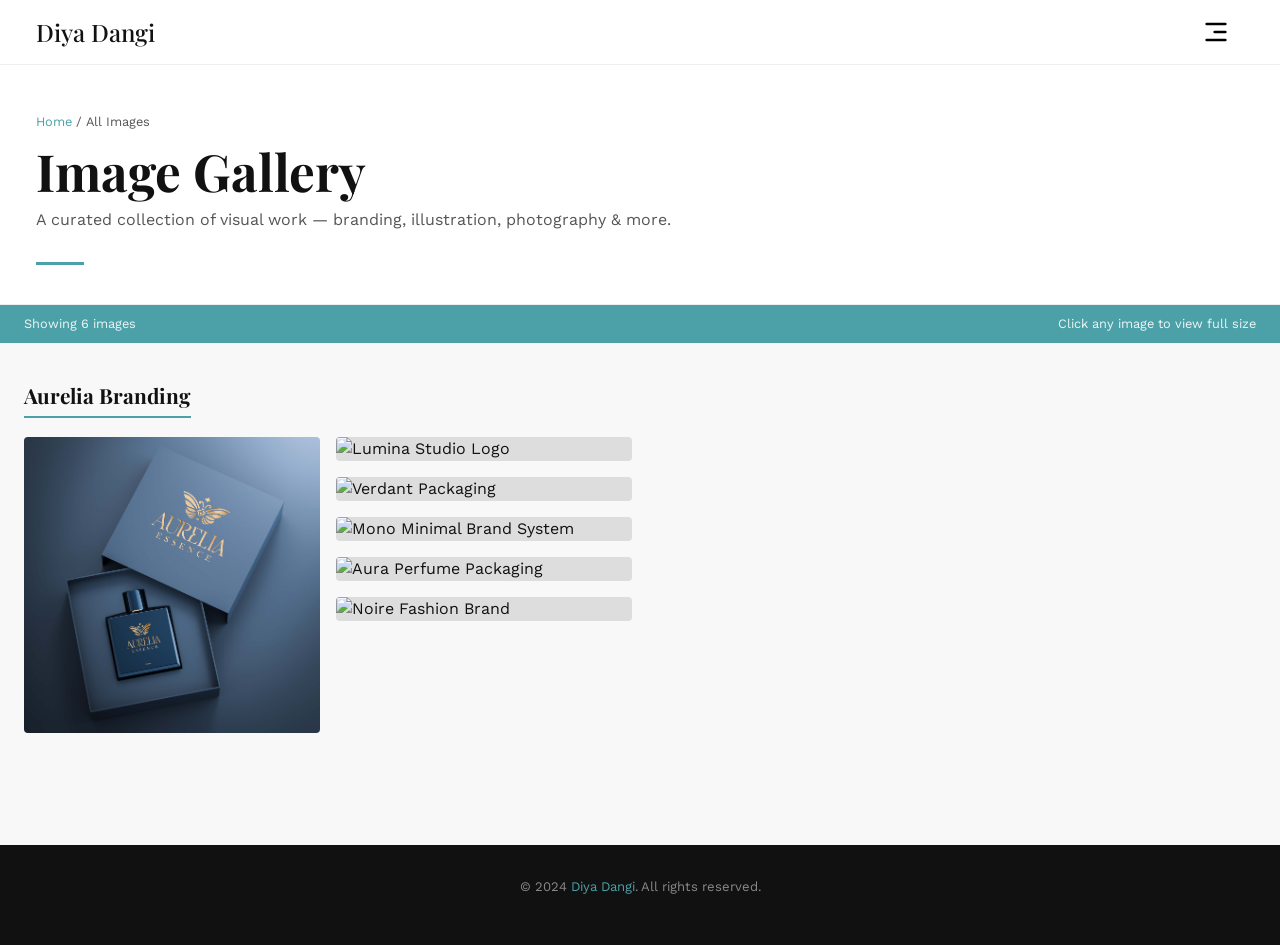
==== aurelia.html @ 8345fed4 "First commit" ====
<!doctype html>
<html lang="en">
<head>
  <title>All Images – Diya Dangi</title>
  <meta charset="utf-8" />
  <meta name="viewport" content="width=device-width, initial-scale=1, shrink-to-fit=no" />

  <!-- Fonts -->
  <link rel="preconnect" href="https://fonts.googleapis.com">
  <link rel="preconnect" href="https://fonts.gstatic.com" crossorigin>
  <link href="https://fonts.googleapis.com/css2?family=Work+Sans:ital,wght@0,100..900;1,100..900&family=Playfair+Display:ital,wght@0,400;0,700;1,400&display=swap" rel="stylesheet">

  <!-- Bootstrap CSS -->
  <link href="https://cdn.jsdelivr.net/npm/bootstrap@5.3.2/dist/css/bootstrap.min.css" rel="stylesheet"
    integrity="sha384-T3c6CoIi6uLrA9TneNEoa7RxnatzjcDSCmG1MXxSR1GAsXEV/Dwwykc2MPK8M2HN" crossorigin="anonymous" />

  <style>
    :root {
      --primary: #4ba1a7;
      --primary-dark: #38848a;
      --primary-light: #e8f5f6;
      --dark: #111111;
      --mid: #555;
      --light: #f8f8f8;
      --white: #ffffff;
      --font-body: 'Work Sans', sans-serif;
      --font-display: 'Playfair Display', serif;
      --radius: 4px;
      --transition: 0.35s cubic-bezier(0.4, 0, 0.2, 1);
    }

    *, *::before, *::after { box-sizing: border-box; margin: 0; padding: 0; }

    body {
      font-family: var(--font-body);
      background: var(--light);
      color: var(--dark);
    }

    /* ── NAVBAR ──────────────────────────────────────────── */
    .navbar {
      background: var(--white) !important;
      border-bottom: 1px solid #eee;
      padding: 0.75rem 1.5rem;
    }
    .navbar-brand h2 {
      font-family: var(--font-display);
      font-size: 1.5rem;
      color: var(--dark);
      margin: 0;
    }
    .offcanvas { background: #111 !important; }
    .nav-link { letter-spacing: 0.08em; font-size: 0.85rem; font-weight: 500; }

    /* ── PAGE HEADER ─────────────────────────────────────── */
    .page-header {
      background: var(--white);
      padding: 3.5rem 1.5rem 2rem;
      border-bottom: 1px solid #eee;
    }
    .page-header .breadcrumb {
      font-size: 0.8rem;
      color: var(--mid);
      margin-bottom: 0.75rem;
    }
    .page-header .breadcrumb a { color: var(--primary); text-decoration: none; }
    .page-header h1 {
      font-family: var(--font-display);
      font-size: clamp(2rem, 5vw, 3.2rem);
      font-weight: 700;
      line-height: 1.1;
    }
    .page-header p {
      color: var(--mid);
      font-size: 1rem;
      margin-top: 0.5rem;
    }
    .accent-line {
      display: inline-block;
      width: 48px;
      height: 3px;
      background: var(--primary);
      margin-top: 0.75rem;
    }

    /* ── FILTER BAR ──────────────────────────────────────── */
    .filter-bar {
      background: var(--white);
      padding: 1rem 1.5rem;
      border-bottom: 1px solid #eee;
      position: sticky;
      top: 56px;
      z-index: 5;
      display: flex;
      align-items: center;
      gap: 0.5rem;
      flex-wrap: wrap;
    }
    .filter-bar .label {
      font-size: 0.75rem;
      text-transform: uppercase;
      letter-spacing: 0.1em;
      color: var(--mid);
      margin-right: 0.5rem;
    }
    .filter-btn {
      background: transparent;
      border: 1px solid #ddd;
      border-radius: 2px;
      padding: 0.35rem 0.9rem;
      font-family: var(--font-body);
      font-size: 0.78rem;
      font-weight: 500;
      letter-spacing: 0.06em;
      color: var(--mid);
      cursor: pointer;
      transition: var(--transition);
    }
    .filter-btn:hover, .filter-btn.active {
      background: var(--primary);
      border-color: var(--primary);
      color: var(--white);
    }

    /* ── STATS ROW ───────────────────────────────────────── */
    .stats-row {
      background: var(--primary);
      color: var(--white);
      padding: 0.6rem 1.5rem;
      font-size: 0.8rem;
      display: flex;
      justify-content: space-between;
      align-items: center;
    }
    .stats-row span { opacity: 0.9; }

    /* ── GALLERY GRID ────────────────────────────────────── */
    .gallery-section {
      padding: 2.5rem 1.5rem 4rem;
      max-width: 1400px;
      margin: 0 auto;
    }

    /* Masonry-style grid */
    .gallery-grid {
      columns: 4 280px;
      column-gap: 1rem;
    }
    .gallery-item {
      break-inside: avoid;
      margin-bottom: 1rem;
      position: relative;
      overflow: hidden;
      border-radius: var(--radius);
      cursor: pointer;
      background: #ddd;
    }
    .gallery-item img {
      width: 100%;
      display: block;
      transition: transform var(--transition);
    }
    .gallery-item:hover img {
      transform: scale(1.04);
    }

    /* Overlay */
    .gallery-item .overlay {
      position: absolute;
      inset: 0;
      background: linear-gradient(to top, rgba(17,17,17,0.85) 0%, transparent 55%);
      opacity: 0;
      transition: opacity var(--transition);
      display: flex;
      flex-direction: column;
      justify-content: flex-end;
      padding: 1.2rem;
    }
    .gallery-item:hover .overlay { opacity: 1; }
    .overlay .img-title {
      font-family: var(--font-display);
      font-size: 1rem;
      color: var(--white);
      margin-bottom: 0.2rem;
    }
    .overlay .img-cat {
      font-size: 0.72rem;
      text-transform: uppercase;
      letter-spacing: 0.1em;
      color: var(--primary);
    }
    .overlay .overlay-icons {
      position: absolute;
      top: 1rem;
      right: 1rem;
      display: flex;
      gap: 0.5rem;
    }
    .overlay-icon-btn {
      width: 32px;
      height: 32px;
      background: rgba(255,255,255,0.15);
      backdrop-filter: blur(4px);
      border: 1px solid rgba(255,255,255,0.25);
      border-radius: 50%;
      display: flex;
      align-items: center;
      justify-content: center;
      color: white;
      font-size: 0.8rem;
      cursor: pointer;
      transition: background var(--transition);
    }
    .overlay-icon-btn:hover { background: var(--primary); }

    /* Category section headings */
    .cat-heading {
      font-family: var(--font-display);
      font-size: 1.3rem;
      font-weight: 700;
      margin-bottom: 1.2rem;
      padding-bottom: 0.5rem;
      border-bottom: 2px solid var(--primary);
      display: inline-block;
    }
    .cat-section { margin-bottom: 3rem; }

    /* Placeholder images using CSS gradients */
    .img-placeholder {
      width: 100%;
      display: block;
    }

    /* ── LIGHTBOX MODAL ──────────────────────────────────── */
    .lightbox-overlay {
      display: none;
      position: fixed;
      inset: 0;
      background: rgba(0,0,0,0.92);
      z-index: 9999;
      align-items: center;
      justify-content: center;
      padding: 2rem;
    }
    .lightbox-overlay.open { display: flex; }
    .lightbox-content {
      position: relative;
      max-width: 900px;
      width: 100%;
      animation: fadeScale 0.3s ease;
    }
    @keyframes fadeScale {
      from { opacity: 0; transform: scale(0.92); }
      to { opacity: 1; transform: scale(1); }
    }
    .lightbox-content img {
      width: 100%;
      border-radius: var(--radius);
      display: block;
    }
    .lightbox-info {
      background: var(--white);
      padding: 1rem 1.5rem;
      border-radius: 0 0 var(--radius) var(--radius);
    }
    .lightbox-info h3 {
      font-family: var(--font-display);
      font-size: 1.2rem;
      margin-bottom: 0.2rem;
    }
    .lightbox-info p { font-size: 0.85rem; color: var(--mid); }
    .lightbox-close {
      position: fixed;
      top: 1.5rem; right: 1.5rem;
      background: var(--primary);
      border: none;
      color: white;
      width: 40px; height: 40px;
      border-radius: 50%;
      font-size: 1.2rem;
      cursor: pointer;
      display: flex;
      align-items: center;
      justify-content: center;
    }
    .lightbox-nav {
      position: absolute;
      top: 50%;
      transform: translateY(-50%);
      background: rgba(255,255,255,0.1);
      border: 1px solid rgba(255,255,255,0.2);
      color: white;
      width: 44px; height: 44px;
      border-radius: 50%;
      cursor: pointer;
      display: flex; align-items: center; justify-content: center;
      font-size: 1.2rem;
      transition: background var(--transition);
    }
    .lightbox-nav:hover { background: var(--primary); }
    .lightbox-prev { left: -60px; }
    .lightbox-next { right: -60px; }

    /* ── FOOTER ──────────────────────────────────────────── */
    .page-footer {
      background: var(--dark);
      color: rgba(255,255,255,0.5);
      text-align: center;
      padding: 2rem;
      font-size: 0.82rem;
    }
    .page-footer a { color: var(--primary); text-decoration: none; }

    /* ── ANIMATIONS ──────────────────────────────────────── */
    .gallery-item {
      opacity: 0;
      transform: translateY(20px);
      animation: itemIn 0.5s ease forwards;
    }
    @keyframes itemIn {
      to { opacity: 1; transform: translateY(0); }
    }
    /* Stagger delays handled by JS */

    @media (max-width: 576px) {
      .gallery-grid { columns: 2 140px; }
      .lightbox-prev { left: -10px; }
      .lightbox-next { right: -10px; }
    }
  </style>
</head>
<body>

<!-- ── SVG ICONS ───────────────────────────────────────────── -->
<svg style="display:none">
  <symbol id="menu" viewBox="0 0 24 24">
    <path fill="black" d="M4 6a1 1 0 0 1 1-1h14a1 1 0 1 1 0 2H5a1 1 0 0 1-1-1m0 12a1 1 0 0 1 1-1h14a1 1 0 1 1 0 2H5a1 1 0 0 1-1-1m7-7a1 1 0 1 0 0 2h8a1 1 0 1 0 0-2z"/>
  </symbol>
  <symbol id="icon-eye" viewBox="0 0 24 24">
    <path fill="currentColor" d="M12 4.5C7 4.5 2.73 7.61 1 12c1.73 4.39 6 7.5 11 7.5s9.27-3.11 11-7.5c-1.73-4.39-6-7.5-11-7.5zm0 12.5a5 5 0 1 1 0-10 5 5 0 0 1 0 10zm0-8a3 3 0 1 0 0 6 3 3 0 0 0 0-6z"/>
  </symbol>
  <symbol id="icon-heart" viewBox="0 0 24 24">
    <path fill="currentColor" d="M12 21.35l-1.45-1.32C5.4 15.36 2 12.28 2 8.5 2 5.42 4.42 3 7.5 3c1.74 0 3.41.81 4.5 2.09C13.09 3.81 14.76 3 16.5 3 19.58 3 22 5.42 22 8.5c0 3.78-3.4 6.86-8.55 11.54L12 21.35z"/>
  </symbol>
  <symbol id="icon-download" viewBox="0 0 24 24">
    <path fill="currentColor" d="M19 9h-4V3H9v6H5l7 7 7-7zM5 18v2h14v-2H5z"/>
  </symbol>
  <symbol id="icon-close" viewBox="0 0 24 24">
    <path fill="currentColor" d="M19 6.41L17.59 5 12 10.59 6.41 5 5 6.41 10.59 12 5 17.59 6.41 19 12 13.41 17.59 19 19 17.59 13.41 12z"/>
  </symbol>
  <symbol id="icon-chevron-left" viewBox="0 0 24 24">
    <path fill="currentColor" d="M15.41 7.41L14 6l-6 6 6 6 1.41-1.41L10.83 12z"/>
  </symbol>
  <symbol id="icon-chevron-right" viewBox="0 0 24 24">
    <path fill="currentColor" d="M10 6L8.59 7.41 13.17 12l-4.58 4.59L10 18l6-6z"/>
  </symbol>
</svg>

<!-- ── NAVBAR ──────────────────────────────────────────────── -->
<header class="position-sticky top-0 start-0" style="z-index:10;">
  <nav class="navbar bg-white fixed-top">
    <div class="container-fluid">
      <div class="d-flex align-items-center">
        <a class="navbar-brand d-flex" href="index.html">
          <h2>Diya Dangi</h2>
        </a>
      </div>
      <button class="navbar-toggler border-0" type="button" data-bs-toggle="offcanvas"
        data-bs-target="#offcanvasNavbar" aria-controls="offcanvasNavbar">
        <svg class="text-primary" width="32" height="32" style="fill:currentColor">
          <use xlink:href="#menu"></use>
        </svg>
      </button>
      <div class="offcanvas offcanvas-end text-white bg-black" tabindex="-1" id="offcanvasNavbar">
        <div class="offcanvas-header">
          <button type="button" class="btn-close btn-close-white ms-3" data-bs-dismiss="offcanvas" aria-label="Close"></button>
        </div>
        <div class="offcanvas-body">
          <ul class="navbar-nav flex-grow-1 p-4">
            <li class="nav-item"><a class="nav-link text-uppercase text-white" href="index.html">Home</a></li>
            <li class="nav-item"><a class="nav-link text-uppercase text-white" href="index.html#AboutMe">About Me</a></li>
            <li class="nav-item"><a class="nav-link text-uppercase text-white" href="index.html#portfolio">Portfolio</a></li>
            <li class="nav-item"><a class="nav-link text-uppercase text-white" href="index.html#Services">Services</a></li>
            <li class="nav-item"><a class="nav-link text-uppercase text-white" href="index.html#contact">Contact</a></li>
          </ul>
        </div>
      </div>
    </div>
  </nav>
</header>

<!-- ── PAGE HEADER ─────────────────────────────────────────── -->
<div class="page-header" style="margin-top:56px;">
  <div class="container-fluid" style="max-width:1400px;">
    <div class="breadcrumb">
      <a href="index.html">Home</a> &nbsp;/&nbsp; <span>All Images</span>
    </div>
    <h1>Image Gallery</h1>
    <p>A curated collection of visual work — branding, illustration, photography &amp; more.</p>
    <span class="accent-line"></span>
  </div>
</div>


<!-- ── STATS ───────────────────────────────────────────────── -->
<div class="stats-row">
  <span id="count-label">Showing 30 images</span>
  <span>Click any image to view full size</span>
</div>

<!-- ── GALLERY ─────────────────────────────────────────────── -->
<main class="gallery-section">

  <!-- BRANDING -->
  <div class="cat-section" data-category="Aurelia branding">
    <h2 class="cat-heading">Aurelia Branding</h2>
    <div class="gallery-grid" id="grid-Aurelia branding">

      <div class="gallery-item" data-title="Aurelia Brand Identity" data-cat="Branding"
        data-img="images/perfumemockup.jpg">
        <img src="images/perfumemockup.jpg" alt="Aurelia Brand Identity" loading="lazy">
        <div class="overlay">
          <div class="overlay-icons">
            <button class="overlay-icon-btn" title="View"><svg width="14" height="14"><use xlink:href="#icon-eye"/></svg></button>
            <button class="overlay-icon-btn" title="Like"><svg width="14" height="14"><use xlink:href="#icon-heart"/></svg></button>
          </div>
          <div class="img-title">Aurelia Brand Identity</div>
          <div class="img-cat">Branding</div>
        </div>
      </div>

      <div class="gallery-item" data-title="Lumina Studio Logo" data-cat="Branding"
        data-img="https://images.unsplash.com/photo-1636466496888-30d0b2b7e561?w=800&q=80">
        <img src="https://images.unsplash.com/photo-1636466496888-30d0b2b7e561?w=600&q=75" alt="Lumina Studio Logo" loading="lazy">
        <div class="overlay">
          <div class="overlay-icons">
            <button class="overlay-icon-btn" title="View"><svg width="14" height="14"><use xlink:href="#icon-eye"/></svg></button>
            <button class="overlay-icon-btn" title="Like"><svg width="14" height="14"><use xlink:href="#icon-heart"/></svg></button>
          </div>
          <div class="img-title">Lumina Studio Logo</div>
          <div class="img-cat">Branding</div>
        </div>
      </div>

      <div class="gallery-item" data-title="Verdant Packaging" data-cat="Branding"
        data-img="https://images.unsplash.com/photo-1505740420928-5e560c06d30e?w=800&q=80">
        <img src="https://images.unsplash.com/photo-1505740420928-5e560c06d30e?w=600&q=75" alt="Verdant Packaging" loading="lazy">
        <div class="overlay">
          <div class="overlay-icons">
            <button class="overlay-icon-btn" title="View"><svg width="14" height="14"><use xlink:href="#icon-eye"/></svg></button>
            <button class="overlay-icon-btn" title="Like"><svg width="14" height="14"><use xlink:href="#icon-heart"/></svg></button>
          </div>
          <div class="img-title">Verdant Packaging</div>
          <div class="img-cat">Branding</div>
        </div>
      </div>

      <div class="gallery-item" data-title="Mono Minimal Brand System" data-cat="Branding"
        data-img="https://images.unsplash.com/photo-1611532736597-de2d4265fba3?w=800&q=80">
        <img src="https://images.unsplash.com/photo-1611532736597-de2d4265fba3?w=600&q=75" alt="Mono Minimal Brand System" loading="lazy">
        <div class="overlay">
          <div class="overlay-icons">
            <button class="overlay-icon-btn" title="View"><svg width="14" height="14"><use xlink:href="#icon-eye"/></svg></button>
            <button class="overlay-icon-btn" title="Like"><svg width="14" height="14"><use xlink:href="#icon-heart"/></svg></button>
          </div>
          <div class="img-title">Mono Brand System</div>
          <div class="img-cat">Branding</div>
        </div>
      </div>

      <div class="gallery-item" data-title="Aura Perfume Packaging" data-cat="Branding"
        data-img="https://images.unsplash.com/photo-1541643600914-78b084683702?w=800&q=80">
        <img src="https://images.unsplash.com/photo-1541643600914-78b084683702?w=600&q=75" alt="Aura Perfume Packaging" loading="lazy">
        <div class="overlay">
          <div class="overlay-icons">
            <button class="overlay-icon-btn" title="View"><svg width="14" height="14"><use xlink:href="#icon-eye"/></svg></button>
            <button class="overlay-icon-btn" title="Like"><svg width="14" height="14"><use xlink:href="#icon-heart"/></svg></button>
          </div>
          <div class="img-title">Aura Perfume Packaging</div>
          <div class="img-cat">Branding</div>
        </div>
      </div>

      <div class="gallery-item" data-title="Noire Fashion Brand" data-cat="Branding"
        data-img="https://images.unsplash.com/photo-1558618666-fcd25c85cd64?w=800&q=80">
        <img src="https://images.unsplash.com/photo-1558618666-fcd25c85cd64?w=600&q=75" alt="Noire Fashion Brand" loading="lazy">
        <div class="overlay">
          <div class="overlay-icons">
            <button class="overlay-icon-btn" title="View"><svg width="14" height="14"><use xlink:href="#icon-eye"/></svg></button>
            <button class="overlay-icon-btn" title="Like"><svg width="14" height="14"><use xlink:href="#icon-heart"/></svg></button>
          </div>
          <div class="img-title">Noire Fashion Brand</div>
          <div class="img-cat">Branding</div>
        </div>
      </div>

    </div>
  </div>


 

</main>

<!-- ── LIGHTBOX ─────────────────────────────────────────────── -->
<div class="lightbox-overlay" id="lightbox" role="dialog" aria-modal="true">
  <button class="lightbox-close" id="lb-close" aria-label="Close lightbox">
    <svg width="18" height="18"><use xlink:href="#icon-close"/></svg>
  </button>
  <div class="lightbox-content">
    <button class="lightbox-nav lightbox-prev" id="lb-prev" aria-label="Previous">
      <svg width="18" height="18"><use xlink:href="#icon-chevron-left"/></svg>
    </button>
    <button class="lightbox-nav lightbox-next" id="lb-next" aria-label="Next">
      <svg width="18" height="18"><use xlink:href="#icon-chevron-right"/></svg>
    </button>
    <img id="lb-img" src="" alt="" style="border-radius:4px 4px 0 0;">
    <div class="lightbox-info">
      <h3 id="lb-title"></h3>
      <p id="lb-cat"></p>
    </div>
  </div>
</div>

<!-- ── FOOTER ───────────────────────────────────────────────── -->
<footer class="page-footer">
  <p>&copy; 2024 <a href="index.html">Diya Dangi</a>. All rights reserved.</p>
</footer>

<!-- Bootstrap JS -->
<script src="https://cdn.jsdelivr.net/npm/bootstrap@5.3.2/dist/js/bootstrap.bundle.min.js"
  integrity="sha384-C6RzsynM9kWDrMNeT87bh95OGNyZPhcTNXj1NW7RuBCsyN/o0jlpcV8Qyq46cDfL" crossorigin="anonymous"></script>

<script>
  // ── Stagger animation delays
  document.querySelectorAll('.gallery-item').forEach((el, i) => {
    el.style.animationDelay = `${(i % 8) * 0.07}s`;
  });

  // ── Filter functionality
  const filterBtns = document.querySelectorAll('.filter-btn');
  const catSections = document.querySelectorAll('.cat-section');
  const countLabel = document.getElementById('count-label');

  function updateCount() {
    const visible = document.querySelectorAll('.gallery-item:not([hidden])').length;
    countLabel.textContent = `Showing ${visible} image${visible !== 1 ? 's' : ''}`;
  }

  filterBtns.forEach(btn => {
    btn.addEventListener('click', () => {
      filterBtns.forEach(b => b.classList.remove('active'));
      btn.classList.add('active');
      const filter = btn.dataset.filter;
      catSections.forEach(sec => {
        if (filter === 'all' || sec.dataset.category === filter) {
          sec.removeAttribute('hidden');
        } else {
          sec.setAttribute('hidden', '');
        }
      });
      updateCount();
    });
  });

  // ── Lightbox
  const items = Array.from(document.querySelectorAll('.gallery-item'));
  let currentIndex = 0;
  const lb = document.getElementById('lightbox');
  const lbImg = document.getElementById('lb-img');
  const lbTitle = document.getElementById('lb-title');
  const lbCat = document.getElementById('lb-cat');

  function openLightbox(index) {
    currentIndex = index;
    const item = items[index];
    lbImg.src = item.dataset.img;
    lbImg.alt = item.dataset.title;
    lbTitle.textContent = item.dataset.title;
    lbCat.textContent = item.dataset.cat;
    lb.classList.add('open');
    document.body.style.overflow = 'hidden';
  }

  function closeLightbox() {
    lb.classList.remove('open');
    document.body.style.overflow = '';
  }

  items.forEach((item, i) => {
    item.addEventListener('click', () => openLightbox(i));
  });

  document.getElementById('lb-close').addEventListener('click', closeLightbox);
  lb.addEventListener('click', e => { if (e.target === lb) closeLightbox(); });

  document.getElementById('lb-prev').addEventListener('click', e => {
    e.stopPropagation();
    openLightbox((currentIndex - 1 + items.length) % items.length);
  });
  document.getElementById('lb-next').addEventListener('click', e => {
    e.stopPropagation();
    openLightbox((currentIndex + 1) % items.length);
  });

  document.addEventListener('keydown', e => {
    if (!lb.classList.contains('open')) return;
    if (e.key === 'Escape') closeLightbox();
    if (e.key === 'ArrowLeft') openLightbox((currentIndex - 1 + items.length) % items.length);
    if (e.key === 'ArrowRight') openLightbox((currentIndex + 1) % items.length);
  });

  updateCount();
</script>
</body>
</html>
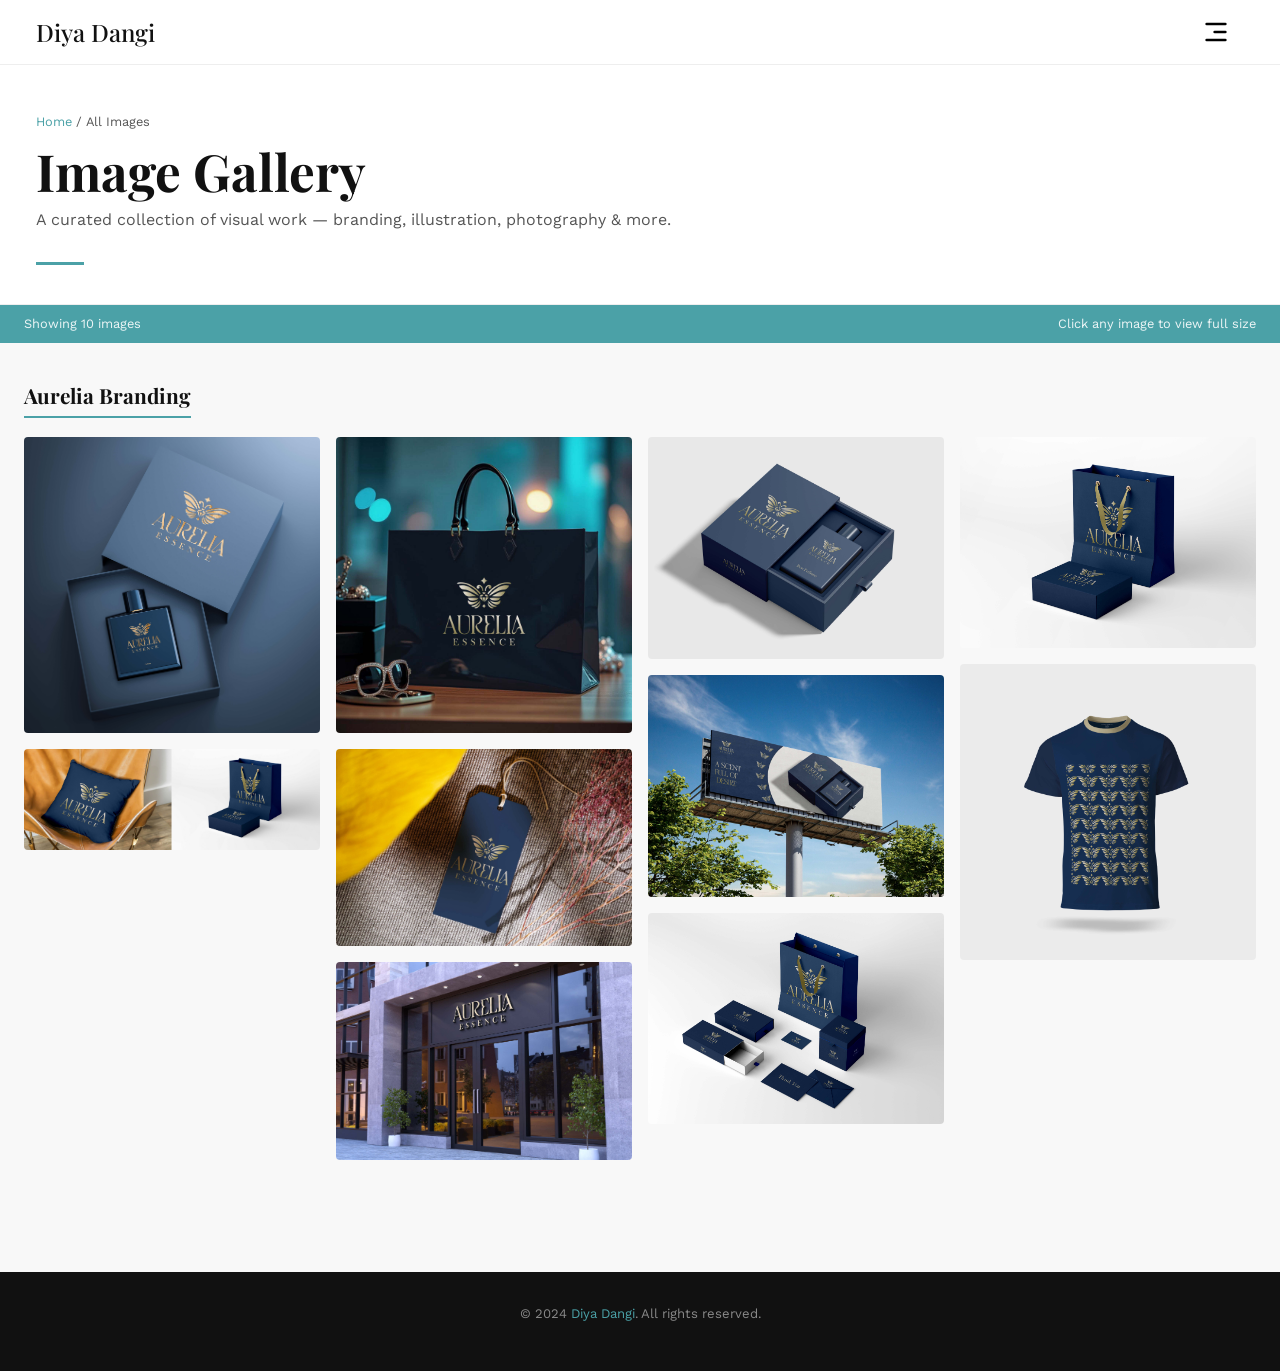
==== commit f32c631f: "changes" ====
--- a/aurelia.html
+++ b/aurelia.html
@@ -429,67 +429,115 @@
         </div>
       </div>
 
-      <div class="gallery-item" data-title="Lumina Studio Logo" data-cat="Branding"
-        data-img="https://images.unsplash.com/photo-1636466496888-30d0b2b7e561?w=800&q=80">
-        <img src="https://images.unsplash.com/photo-1636466496888-30d0b2b7e561?w=600&q=75" alt="Lumina Studio Logo" loading="lazy">
-        <div class="overlay">
-          <div class="overlay-icons">
-            <button class="overlay-icon-btn" title="View"><svg width="14" height="14"><use xlink:href="#icon-eye"/></svg></button>
-            <button class="overlay-icon-btn" title="Like"><svg width="14" height="14"><use xlink:href="#icon-heart"/></svg></button>
-          </div>
-          <div class="img-title">Lumina Studio Logo</div>
-          <div class="img-cat">Branding</div>
-        </div>
-      </div>
-
-      <div class="gallery-item" data-title="Verdant Packaging" data-cat="Branding"
-        data-img="https://images.unsplash.com/photo-1505740420928-5e560c06d30e?w=800&q=80">
-        <img src="https://images.unsplash.com/photo-1505740420928-5e560c06d30e?w=600&q=75" alt="Verdant Packaging" loading="lazy">
-        <div class="overlay">
-          <div class="overlay-icons">
-            <button class="overlay-icon-btn" title="View"><svg width="14" height="14"><use xlink:href="#icon-eye"/></svg></button>
-            <button class="overlay-icon-btn" title="Like"><svg width="14" height="14"><use xlink:href="#icon-heart"/></svg></button>
-          </div>
-          <div class="img-title">Verdant Packaging</div>
-          <div class="img-cat">Branding</div>
-        </div>
-      </div>
-
-      <div class="gallery-item" data-title="Mono Minimal Brand System" data-cat="Branding"
-        data-img="https://images.unsplash.com/photo-1611532736597-de2d4265fba3?w=800&q=80">
-        <img src="https://images.unsplash.com/photo-1611532736597-de2d4265fba3?w=600&q=75" alt="Mono Minimal Brand System" loading="lazy">
-        <div class="overlay">
-          <div class="overlay-icons">
-            <button class="overlay-icon-btn" title="View"><svg width="14" height="14"><use xlink:href="#icon-eye"/></svg></button>
-            <button class="overlay-icon-btn" title="Like"><svg width="14" height="14"><use xlink:href="#icon-heart"/></svg></button>
-          </div>
-          <div class="img-title">Mono Brand System</div>
-          <div class="img-cat">Branding</div>
-        </div>
-      </div>
-
-      <div class="gallery-item" data-title="Aura Perfume Packaging" data-cat="Branding"
-        data-img="https://images.unsplash.com/photo-1541643600914-78b084683702?w=800&q=80">
-        <img src="https://images.unsplash.com/photo-1541643600914-78b084683702?w=600&q=75" alt="Aura Perfume Packaging" loading="lazy">
-        <div class="overlay">
-          <div class="overlay-icons">
-            <button class="overlay-icon-btn" title="View"><svg width="14" height="14"><use xlink:href="#icon-eye"/></svg></button>
-            <button class="overlay-icon-btn" title="Like"><svg width="14" height="14"><use xlink:href="#icon-heart"/></svg></button>
-          </div>
-          <div class="img-title">Aura Perfume Packaging</div>
-          <div class="img-cat">Branding</div>
-        </div>
-      </div>
-
-      <div class="gallery-item" data-title="Noire Fashion Brand" data-cat="Branding"
-        data-img="https://images.unsplash.com/photo-1558618666-fcd25c85cd64?w=800&q=80">
-        <img src="https://images.unsplash.com/photo-1558618666-fcd25c85cd64?w=600&q=75" alt="Noire Fashion Brand" loading="lazy">
-        <div class="overlay">
-          <div class="overlay-icons">
-            <button class="overlay-icon-btn" title="View"><svg width="14" height="14"><use xlink:href="#icon-eye"/></svg></button>
-            <button class="overlay-icon-btn" title="Like"><svg width="14" height="14"><use xlink:href="#icon-heart"/></svg></button>
-          </div>
-          <div class="img-title">Noire Fashion Brand</div>
+      <div class="gallery-item" data-title="Aurelia Brand Identity" data-cat="Branding"
+        data-img="images/Aurelia 2 pillow bag.jpg">
+        <img src="images/Aurelia 2 pillow bag.jpg" alt="Aurelia Brand Identity" loading="lazy">
+        <div class="overlay">
+          <div class="overlay-icons">
+            <button class="overlay-icon-btn" title="View"><svg width="14" height="14"><use xlink:href="#icon-eye"/></svg></button>
+            <button class="overlay-icon-btn" title="Like"><svg width="14" height="14"><use xlink:href="#icon-heart"/></svg></button>
+          </div>
+          <div class="img-title">Aurelia Brand Identity</div>
+          <div class="img-cat">Branding</div>
+        </div>
+      </div>
+
+      <div class="gallery-item" data-title="Aurelia Brand Identity" data-cat="Branding"
+        data-img="images/Aurelia Bag Mockup.jpg">
+        <img src="images/Aurelia Bag Mockup.jpg" alt="Aurelia Brand Identity" loading="lazy">
+        <div class="overlay">
+          <div class="overlay-icons">
+            <button class="overlay-icon-btn" title="View"><svg width="14" height="14"><use xlink:href="#icon-eye"/></svg></button>
+            <button class="overlay-icon-btn" title="Like"><svg width="14" height="14"><use xlink:href="#icon-heart"/></svg></button>
+          </div>
+          <div class="img-title">Aurelia Brand Identity</div>
+          <div class="img-cat">Branding</div>
+        </div>
+      </div>
+
+      <div class="gallery-item" data-title="Aurelia Brand Identity" data-cat="Branding"
+        data-img="images/Aurelia Label_Tag_Mockup.jpg">
+        <img src="images/Aurelia Label_Tag_Mockup.jpg" alt="Aurelia Brand Identity" loading="lazy">
+        <div class="overlay">
+          <div class="overlay-icons">
+            <button class="overlay-icon-btn" title="View"><svg width="14" height="14"><use xlink:href="#icon-eye"/></svg></button>
+            <button class="overlay-icon-btn" title="Like"><svg width="14" height="14"><use xlink:href="#icon-heart"/></svg></button>
+          </div>
+          <div class="img-title">Aurelia Brand Identity</div>
+          <div class="img-cat">Branding</div>
+        </div>
+      </div>
+
+      <div class="gallery-item" data-title="Aurelia Brand Identity" data-cat="Branding"
+        data-img="images/Aurelia Shop Mockup.jpg">
+        <img src="images/Aurelia Shop Mockup.jpg" alt="Aurelia Brand Identity" loading="lazy">
+        <div class="overlay">
+          <div class="overlay-icons">
+            <button class="overlay-icon-btn" title="View"><svg width="14" height="14"><use xlink:href="#icon-eye"/></svg></button>
+            <button class="overlay-icon-btn" title="Like"><svg width="14" height="14"><use xlink:href="#icon-heart"/></svg></button>
+          </div>
+          <div class="img-title">Aurelia Brand Identity</div>
+          <div class="img-cat">Branding</div>
+        </div>
+      </div>
+
+      <div class="gallery-item" data-title="Aurelia Brand Identity" data-cat="Branding"
+        data-img="images/Aurelia Perfume Mockup.jpg">
+        <img src="images/Aurelia Perfume Mockup.jpg" alt="Aurelia Brand Identity" loading="lazy">
+        <div class="overlay">
+          <div class="overlay-icons">
+            <button class="overlay-icon-btn" title="View"><svg width="14" height="14"><use xlink:href="#icon-eye"/></svg></button>
+            <button class="overlay-icon-btn" title="Like"><svg width="14" height="14"><use xlink:href="#icon-heart"/></svg></button>
+          </div>
+          <div class="img-title">Aurelia Brand Identity</div>
+          <div class="img-cat">Branding</div>
+        </div>
+      </div>
+      <div class="gallery-item" data-title="Aurelia Brand Identity" data-cat="Branding"
+        data-img="images/Billboard mockup.jpg">
+        <img src="images/Billboard mockup.jpg" alt="Aurelia Brand Identity" loading="lazy">
+        <div class="overlay">
+          <div class="overlay-icons">
+            <button class="overlay-icon-btn" title="View"><svg width="14" height="14"><use xlink:href="#icon-eye"/></svg></button>
+            <button class="overlay-icon-btn" title="Like"><svg width="14" height="14"><use xlink:href="#icon-heart"/></svg></button>
+          </div>
+          <div class="img-title">Aurelia Brand Identity</div>
+          <div class="img-cat">Branding</div>
+        </div>
+      </div>
+      <div class="gallery-item" data-title="Aurelia Brand Identity" data-cat="Branding"
+        data-img="images/multi Product Branding Mockup.jpg">
+        <img src="images/multi Product Branding Mockup.jpg" alt="Aurelia Brand Identity" loading="lazy">
+        <div class="overlay">
+          <div class="overlay-icons">
+            <button class="overlay-icon-btn" title="View"><svg width="14" height="14"><use xlink:href="#icon-eye"/></svg></button>
+            <button class="overlay-icon-btn" title="Like"><svg width="14" height="14"><use xlink:href="#icon-heart"/></svg></button>
+          </div>
+          <div class="img-title">Aurelia Brand Identity</div>
+          <div class="img-cat">Branding</div>
+        </div>
+      </div>
+      <div class="gallery-item" data-title="Aurelia Brand Identity" data-cat="Branding"
+        data-img="images/Shopping Bag with Box Mockup.jpg">
+        <img src="images/Shopping Bag with Box Mockup.jpg" alt="Aurelia Brand Identity" loading="lazy">
+        <div class="overlay">
+          <div class="overlay-icons">
+            <button class="overlay-icon-btn" title="View"><svg width="14" height="14"><use xlink:href="#icon-eye"/></svg></button>
+            <button class="overlay-icon-btn" title="Like"><svg width="14" height="14"><use xlink:href="#icon-heart"/></svg></button>
+          </div>
+          <div class="img-title">Aurelia Brand Identity</div>
+          <div class="img-cat">Branding</div>
+        </div>
+      </div>
+      <div class="gallery-item" data-title="Aurelia Brand Identity" data-cat="Branding"
+        data-img="images/T-Shirt_Mockup.jpg">
+        <img src="images/T-Shirt_Mockup.jpg" alt="Aurelia Brand Identity" loading="lazy">
+        <div class="overlay">
+          <div class="overlay-icons">
+            <button class="overlay-icon-btn" title="View"><svg width="14" height="14"><use xlink:href="#icon-eye"/></svg></button>
+            <button class="overlay-icon-btn" title="Like"><svg width="14" height="14"><use xlink:href="#icon-heart"/></svg></button>
+          </div>
+          <div class="img-title">Aurelia Brand Identity</div>
           <div class="img-cat">Branding</div>
         </div>
       </div>
